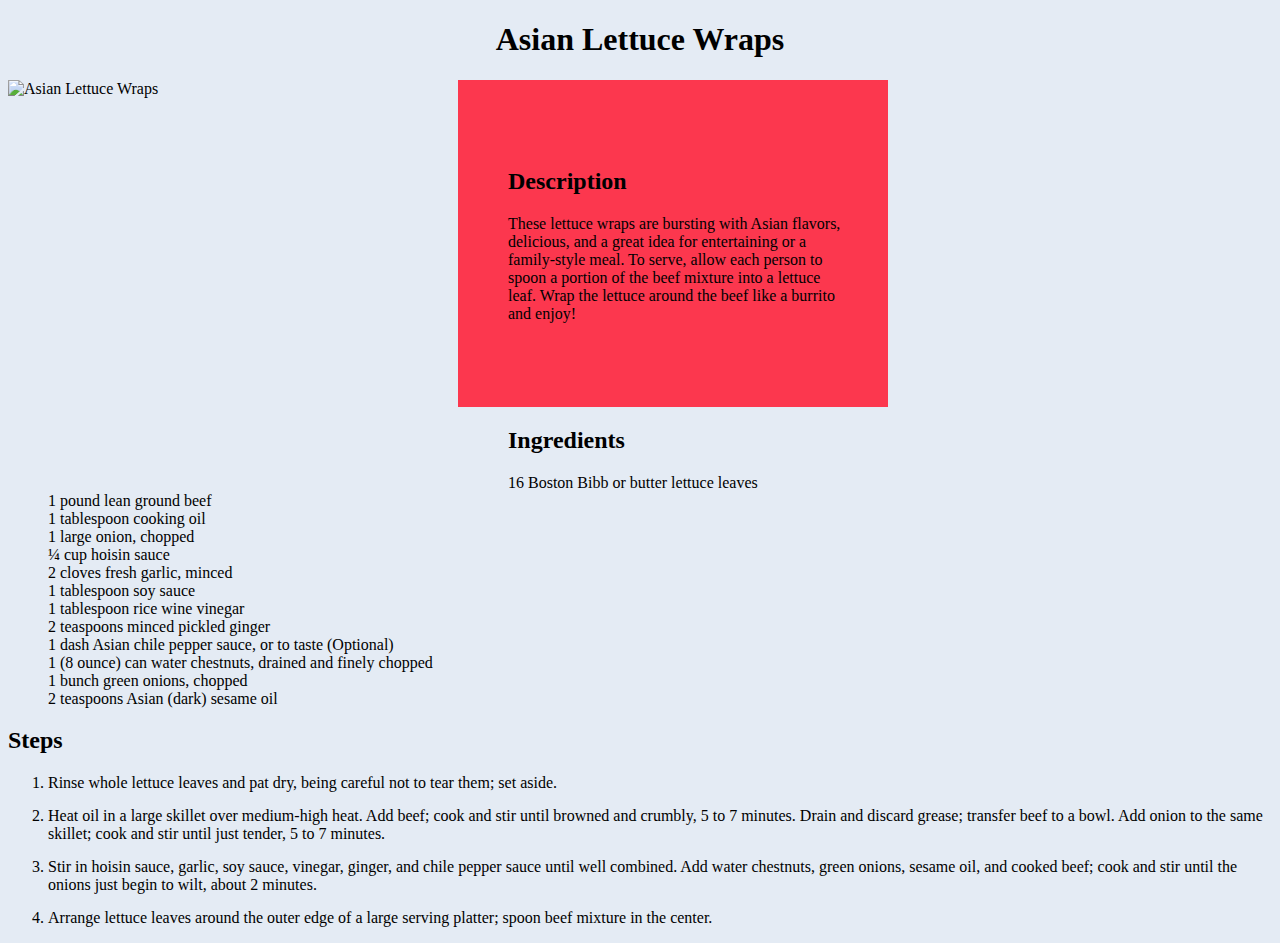
==== recipes/asian-lettuce-wraps.html @ 95a37ed5 "Create a div and give it a class name para" ====
<!DOCTYPE html>
<html lang="en">
<head>
    <meta charset="UTF-8">
    <meta name="viewport" content="width=device-width, initial-scale=1.0">
    <title>Asian Lettuce wraps</title>
    <link rel="stylesheet" href="style1.css">
</head>
<body>
    <h1>Asian Lettuce Wraps</h1>
    <img src="https://www.allrecipes.com/thmb/fWZOlf703oOwe3jDWVmDxJZ_kSs=/750x0/filters:no_upscale():max_bytes(150000):strip_icc():format(webp)/2630776-asian-lettuce-wraps-Chefd-1x1-1-b10d1fecc65748a4b4c60113da62a863.jpg" alt="Asian Lettuce Wraps" height="400" width="400">
    <div class="para">
    <h2>Description</h2>
    <p>These lettuce wraps are bursting with Asian flavors, delicious, and a great idea for entertaining or a family-style meal. To serve, allow each person to spoon a portion of the beef mixture into a lettuce leaf. Wrap the lettuce around the beef like a burrito and enjoy!</p>
    </div>
    <h2>Ingredients</h2>
    <ul>
        <li>16 Boston Bibb or butter lettuce leaves</li>
        <li>1 pound lean ground beef</li>
        <li>1 tablespoon cooking oil</li>
        <li>1 large onion, chopped</li>
        <li>¼ cup hoisin sauce</li>
        <li>2 cloves fresh garlic, minced</li>
        <li>1 tablespoon soy sauce</li>
        <li>1 tablespoon rice wine vinegar</li>
        <li>2 teaspoons minced pickled ginger</li>
        <li>1 dash Asian chile pepper sauce, or to taste (Optional)</li>
        <li>1 (8 ounce) can water chestnuts, drained and finely chopped</li>
        <li>1 bunch green onions, chopped</li>
        <li>2 teaspoons Asian (dark) sesame oil</li>
    </ul>
    <h2>Steps</h2>
    <ol>
        <li>Rinse whole lettuce leaves and pat dry, being careful not to tear them; set aside.</li>

        <li>Heat oil in a large skillet over medium-high heat. Add beef; cook and stir until browned and crumbly, 5 to 7 minutes. Drain and discard grease; transfer beef to a bowl. Add onion to the same skillet; cook and stir until just tender, 5 to 7 minutes.</li>

        <li>Stir in hoisin sauce, garlic, soy sauce, vinegar, ginger, and chile pepper sauce until well combined. Add water chestnuts, green onions, sesame oil, and cooked beef; cook and stir until the onions just begin to wilt, about 2 minutes.</li>
        
        <li>Arrange lettuce leaves around the outer edge of a large serving platter; spoon beef mixture in the center.</li>
    </ol>
</body>
</html>
---- recipes/style1.css ----
body{
    background-color: #e4ebf4;
}

h1{
    text-align: center;
}

img{
    float: left;
    margin-right: 100px;
}

.list{
    margin-top: 300px;
    width:900px;
    margin: 300px auto;
}

.container1{
    width: 900px;
    margin: auto;
    color: white;
    margin-bottom: -220px;
}

.list1{
    float: left;
    margin-right: 80px;

}
 .list2{
    margin-top: 36px;

 }

 .steps{
    margin-top: -200px;
    width: 900px;
    margin: -200px auto;
 }

 .para{
    background-color: #fc374e;
    padding: 68px 40px;
    width:350px;
    margin-left: 450px;
 }

 ul{
    list-style:none;
 }

.list1 li{
    background-color: #fc374e;
    margin-bottom: 10px;
    padding: 15px 110px;
    margin-left: -35px;
    text-align: center;
    border-radius: 16px;
    color: white;
}

.list2 li{
    background-color: #fc374e;
    margin-left: 400px;
    margin-bottom: 10px;
    margin-right: 20px;
    padding-top: 15px;
    padding-bottom: 15px;   
    text-align: center;
    padding-right: 100px;
    border-radius: 16px;
    color: white;
}
 
.steps{
    background-color: #fc374e;
    color: white;
    margin-bottom: 50px;
    padding-top: 15px;
    padding-bottom: 15px;
    border-radius: 10px;
}

ol li{
    margin-bottom: 15px;
}

.list1 li:hover,.list2 li:hover{
    background-color: #625a67;
    transition-duration: 0.35s;
}

.steps h2,.list h2{
    text-align: center;
}
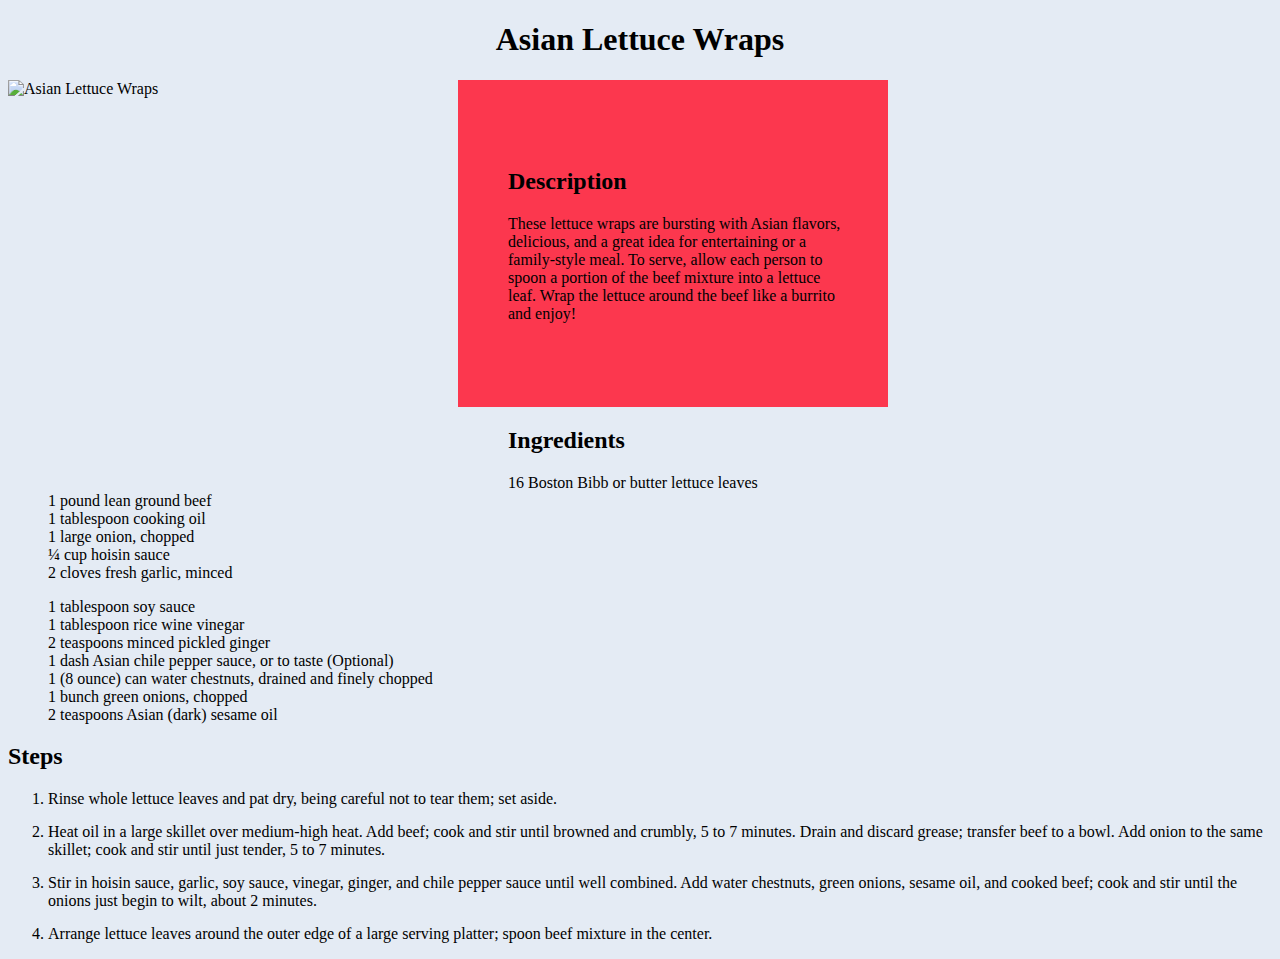
==== commit f8cfbe34: "Divide the unordered-list into 2" ====
--- a/recipes/asian-lettuce-wraps.html
+++ b/recipes/asian-lettuce-wraps.html
@@ -21,6 +21,8 @@
         <li>1 large onion, chopped</li>
         <li>¼ cup hoisin sauce</li>
         <li>2 cloves fresh garlic, minced</li>
+        </ul>
+        <ul>
         <li>1 tablespoon soy sauce</li>
         <li>1 tablespoon rice wine vinegar</li>
         <li>2 teaspoons minced pickled ginger</li>
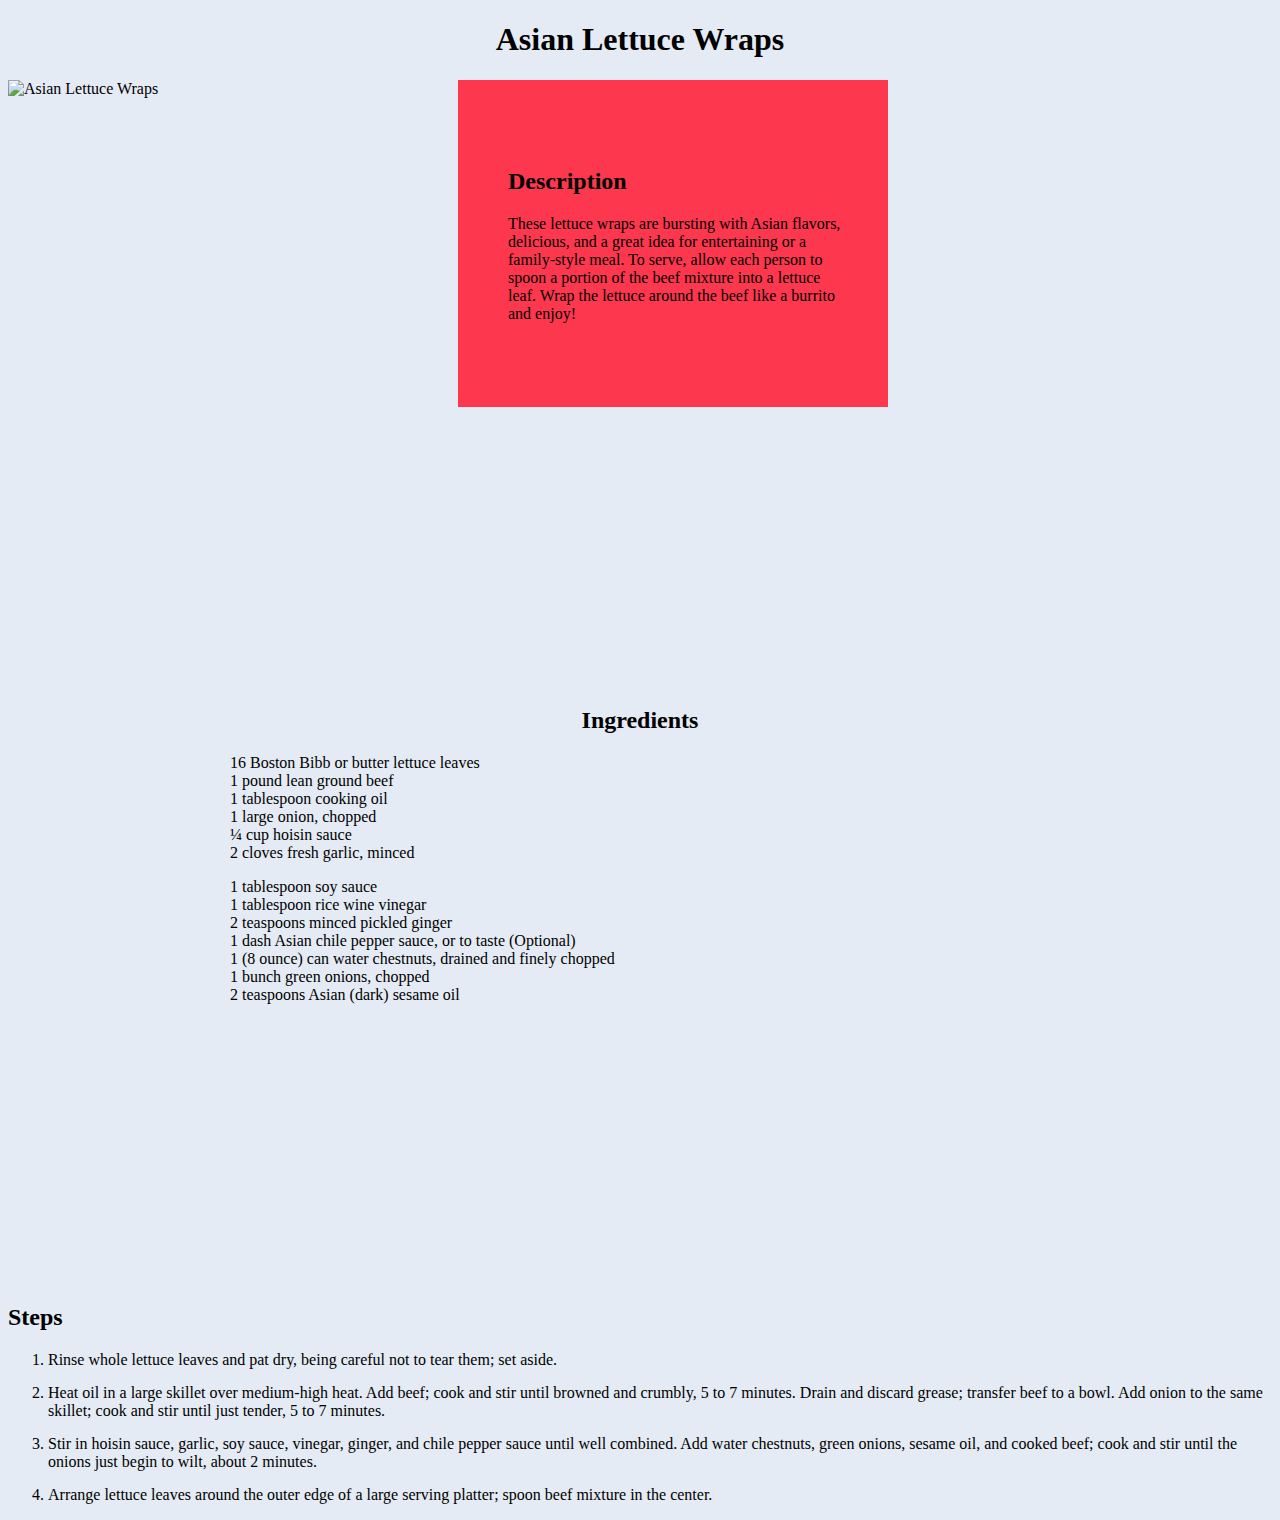
==== commit 292cae28: "Create a div and give a class name list" ====
--- a/recipes/asian-lettuce-wraps.html
+++ b/recipes/asian-lettuce-wraps.html
@@ -13,6 +13,7 @@
     <h2>Description</h2>
     <p>These lettuce wraps are bursting with Asian flavors, delicious, and a great idea for entertaining or a family-style meal. To serve, allow each person to spoon a portion of the beef mixture into a lettuce leaf. Wrap the lettuce around the beef like a burrito and enjoy!</p>
     </div>
+    <div class="list">
     <h2>Ingredients</h2>
     <ul>
         <li>16 Boston Bibb or butter lettuce leaves</li>
@@ -31,6 +32,7 @@
         <li>1 bunch green onions, chopped</li>
         <li>2 teaspoons Asian (dark) sesame oil</li>
     </ul>
+    </div>
     <h2>Steps</h2>
     <ol>
         <li>Rinse whole lettuce leaves and pat dry, being careful not to tear them; set aside.</li>
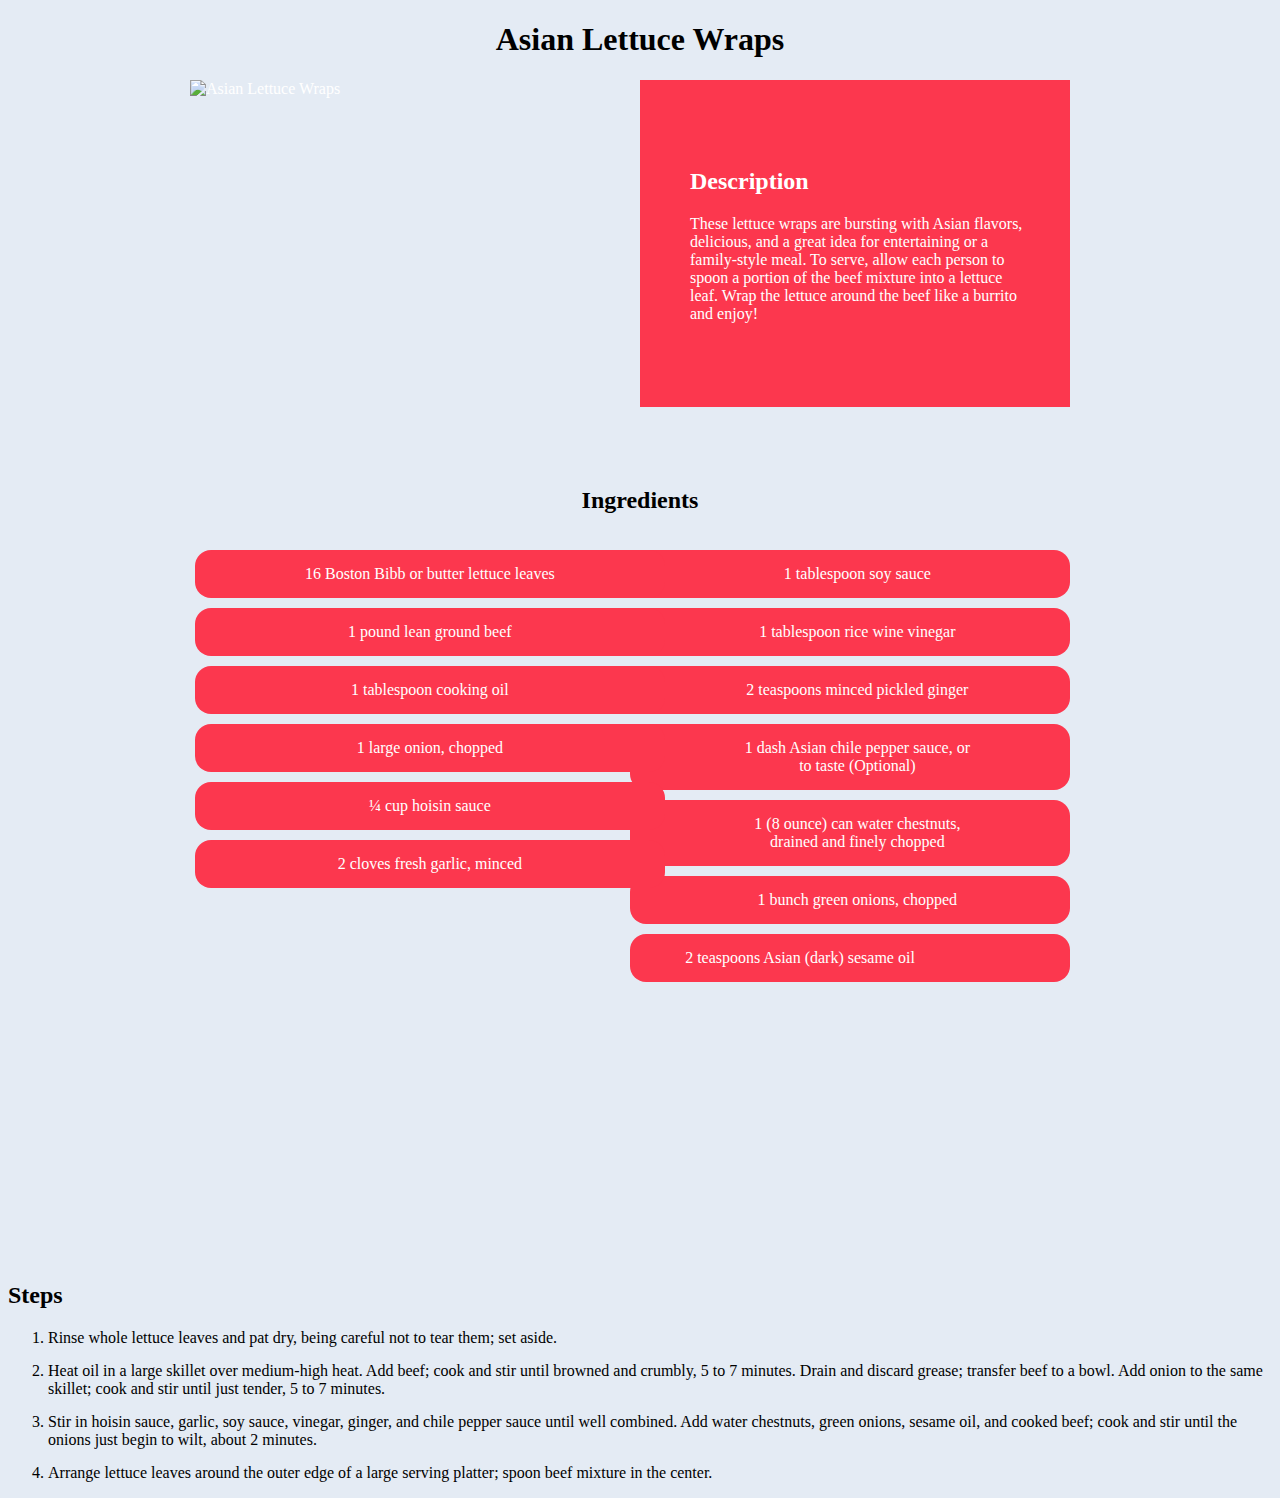
==== commit 12af06a7: "Give th unordered list a class name" ====
--- a/recipes/asian-lettuce-wraps.html
+++ b/recipes/asian-lettuce-wraps.html
@@ -8,14 +8,16 @@
 </head>
 <body>
     <h1>Asian Lettuce Wraps</h1>
+    <div class="container1">
     <img src="https://www.allrecipes.com/thmb/fWZOlf703oOwe3jDWVmDxJZ_kSs=/750x0/filters:no_upscale():max_bytes(150000):strip_icc():format(webp)/2630776-asian-lettuce-wraps-Chefd-1x1-1-b10d1fecc65748a4b4c60113da62a863.jpg" alt="Asian Lettuce Wraps" height="400" width="400">
     <div class="para">
     <h2>Description</h2>
     <p>These lettuce wraps are bursting with Asian flavors, delicious, and a great idea for entertaining or a family-style meal. To serve, allow each person to spoon a portion of the beef mixture into a lettuce leaf. Wrap the lettuce around the beef like a burrito and enjoy!</p>
     </div>
+    </div>
     <div class="list">
     <h2>Ingredients</h2>
-    <ul>
+    <ul class="list1">
         <li>16 Boston Bibb or butter lettuce leaves</li>
         <li>1 pound lean ground beef</li>
         <li>1 tablespoon cooking oil</li>
@@ -23,7 +25,7 @@
         <li>¼ cup hoisin sauce</li>
         <li>2 cloves fresh garlic, minced</li>
         </ul>
-        <ul>
+        <ul class="list2">
         <li>1 tablespoon soy sauce</li>
         <li>1 tablespoon rice wine vinegar</li>
         <li>2 teaspoons minced pickled ginger</li>
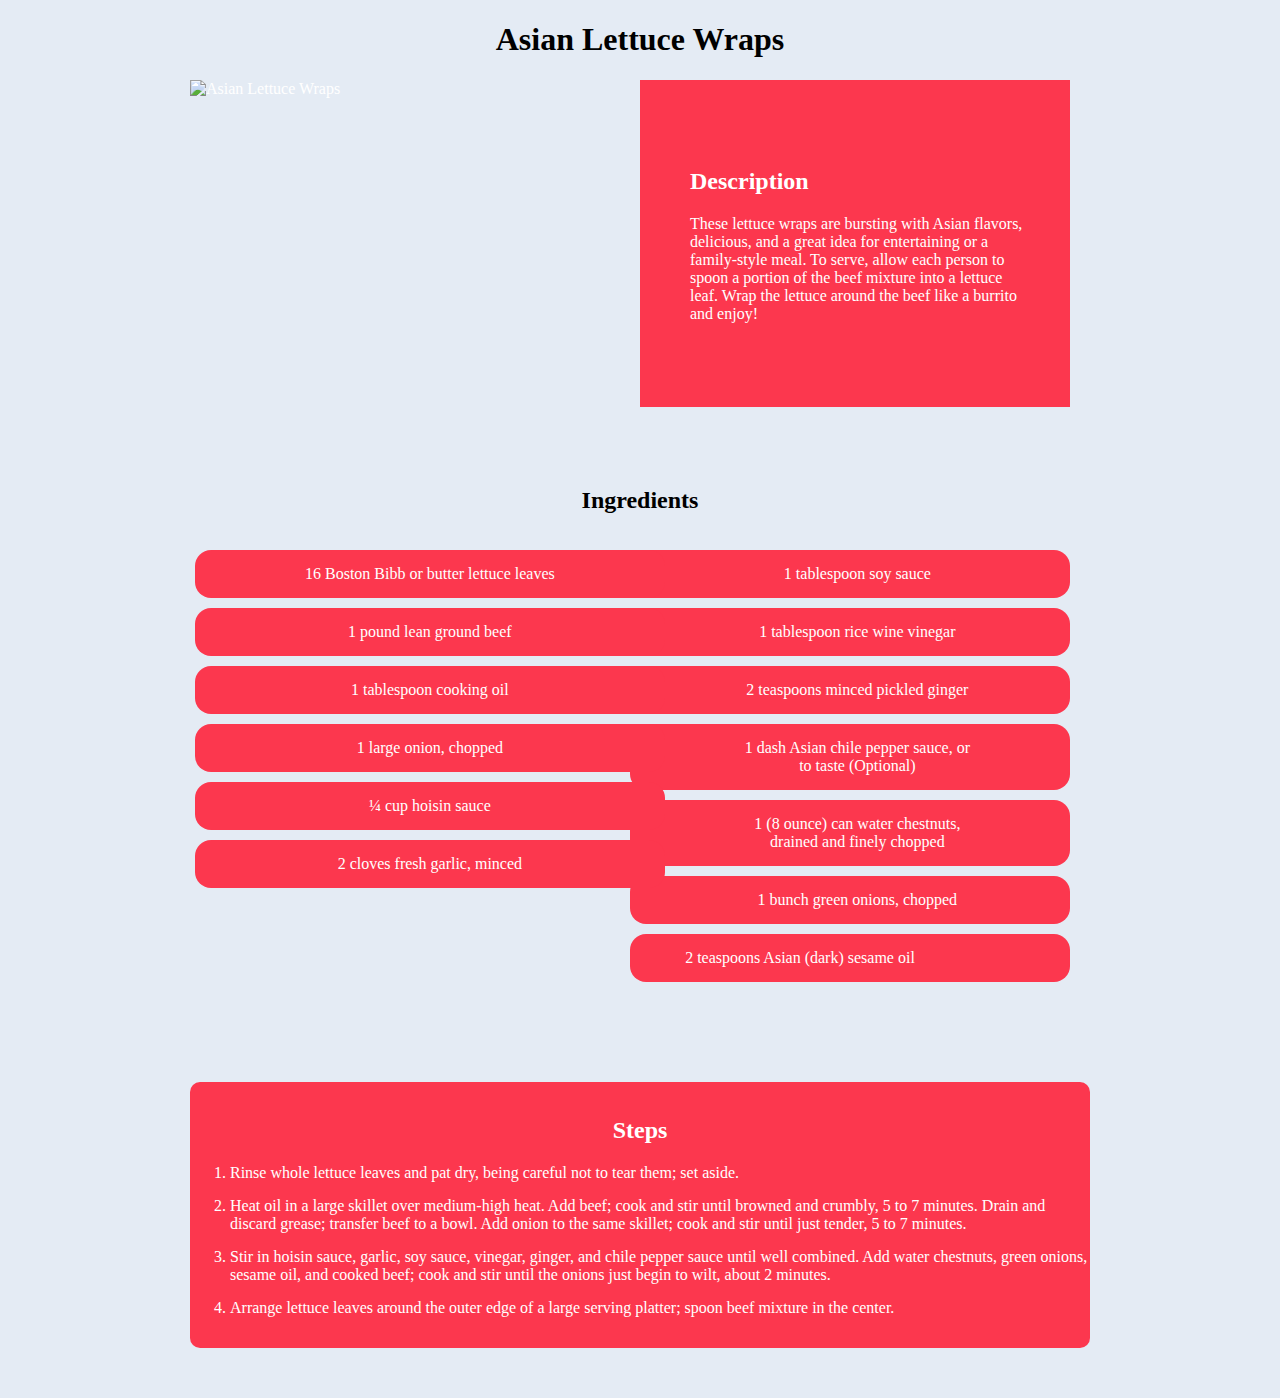
==== commit 05b0a935: "Create a div and give it a class name steps" ====
--- a/recipes/asian-lettuce-wraps.html
+++ b/recipes/asian-lettuce-wraps.html
@@ -35,6 +35,7 @@
         <li>2 teaspoons Asian (dark) sesame oil</li>
     </ul>
     </div>
+    <div class="steps">
     <h2>Steps</h2>
     <ol>
         <li>Rinse whole lettuce leaves and pat dry, being careful not to tear them; set aside.</li>
@@ -45,5 +46,6 @@
         
         <li>Arrange lettuce leaves around the outer edge of a large serving platter; spoon beef mixture in the center.</li>
     </ol>
+    </div>
 </body>
 </html>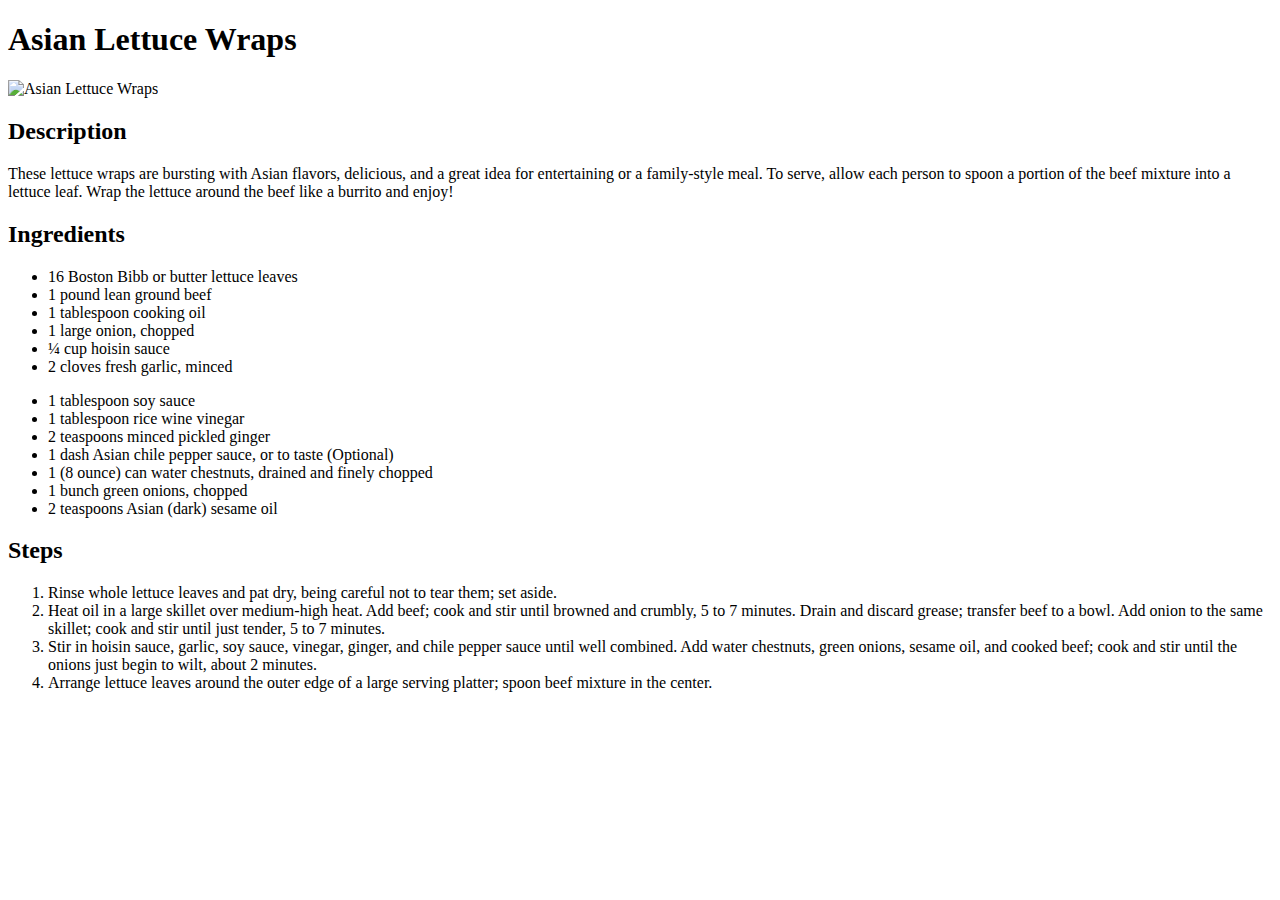
==== commit 9419a2f7: "Create a new style-sheet and link to this file" ====
--- a/recipes/asian-lettuce-wraps.html
+++ b/recipes/asian-lettuce-wraps.html
@@ -4,7 +4,7 @@
     <meta charset="UTF-8">
     <meta name="viewport" content="width=device-width, initial-scale=1.0">
     <title>Asian Lettuce wraps</title>
-    <link rel="stylesheet" href="style1.css">
+    <link rel="stylesheet" href="style2.css">
 </head>
 <body>
     <h1>Asian Lettuce Wraps</h1>
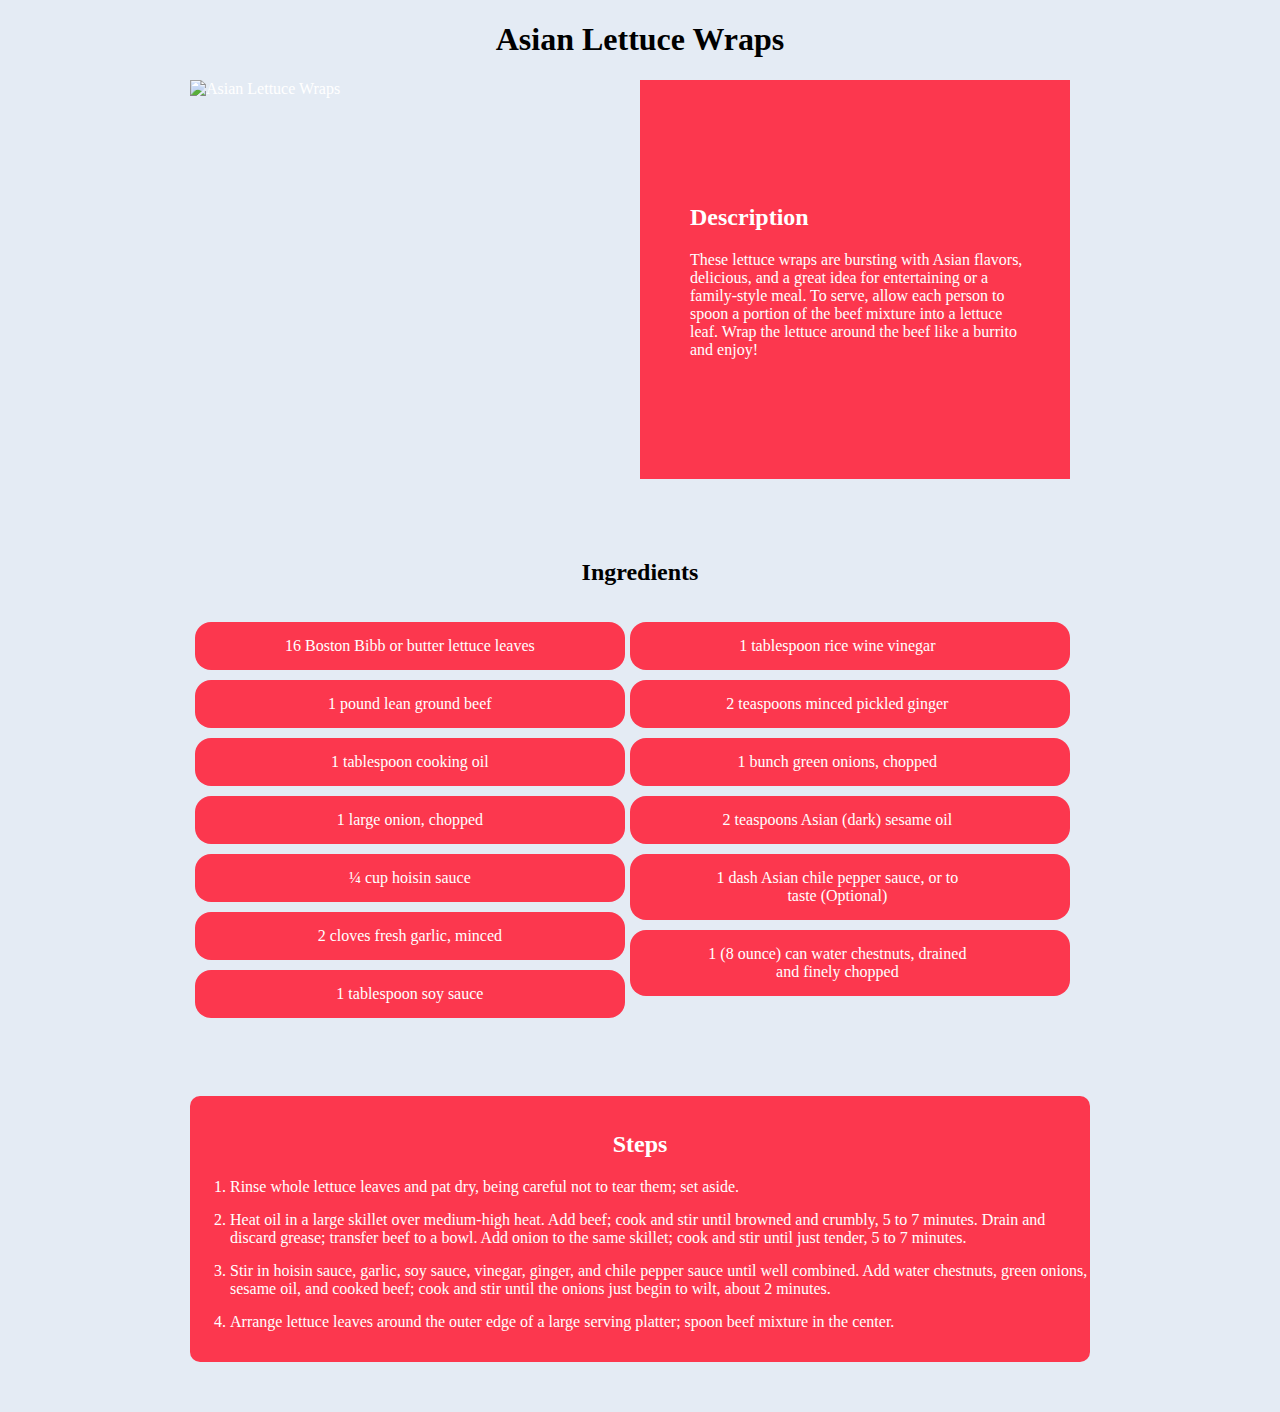
==== commit a0d75203: "change the order of list elements" ====
--- a/recipes/asian-lettuce-wraps.html
+++ b/recipes/asian-lettuce-wraps.html
@@ -24,15 +24,17 @@
         <li>1 large onion, chopped</li>
         <li>¼ cup hoisin sauce</li>
         <li>2 cloves fresh garlic, minced</li>
+        <li>1 tablespoon soy sauce</li>
+
         </ul>
         <ul class="list2">
-        <li>1 tablespoon soy sauce</li>
         <li>1 tablespoon rice wine vinegar</li>
         <li>2 teaspoons minced pickled ginger</li>
+        <li>1 bunch green onions, chopped</li>
+        <li>2 teaspoons Asian (dark) sesame oil</li>
         <li>1 dash Asian chile pepper sauce, or to taste (Optional)</li>
         <li>1 (8 ounce) can water chestnuts, drained and finely chopped</li>
-        <li>1 bunch green onions, chopped</li>
-        <li>2 teaspoons Asian (dark) sesame oil</li>
+        
     </ul>
     </div>
     <div class="steps">
--- a/recipes/style2.css
+++ b/recipes/style2.css
@@ -0,0 +1,98 @@
+body{
+    background-color: #e4ebf4;
+}
+
+h1{
+    text-align: center;
+}
+
+img{
+    float: left;
+    margin-right: 100px;
+}
+
+.list{
+    margin-top: 300px;
+    width:900px;
+    margin: 300px auto;
+}
+
+.container1{
+    width: 900px;
+    margin: auto;
+    color: white;
+    margin-bottom: -220px;
+}
+
+.list1{
+    float: left;
+    margin-right: 80px;
+
+}
+ .list2{
+    margin-top: 36px;
+
+ }
+
+ .steps{
+    margin-top: -200px;
+    width: 900px;
+    margin: -200px auto;
+ }
+
+ .para{
+    background-color: #fc374e;
+    padding: 104px 40px;
+    width:350px;
+    margin-left: 450px;
+ }
+
+ ul{
+    list-style:none;
+ }
+
+.list1 li{
+    background-color: #fc374e;
+    margin-bottom: 10px;
+    padding: 15px 90px;
+    margin-left: -35px;
+    text-align: center;
+    border-radius: 16px;
+    color: white;
+}
+
+.list2 li{
+    background-color: #fc374e;
+    margin-left: 400px;
+    margin-bottom: 10px;
+    margin-right: 20px;
+    padding-top: 15px;
+    padding-bottom: 15px;   
+    text-align: center;
+    padding-right: 100px;
+    border-radius: 16px;
+    color: white;
+}
+ 
+.steps{
+    background-color: #fc374e;
+    color: white;
+    margin-bottom: 50px;
+    padding-top: 15px;
+    padding-bottom: 15px;
+    border-radius: 10px;
+}
+
+ol li{
+    margin-bottom: 15px;
+}
+
+.list1 li:hover,.list2 li:hover{
+    background-color: #625a67;
+    transition-duration: 0.35s;
+}
+
+.steps h2,.list h2{
+    text-align: center;
+}
+
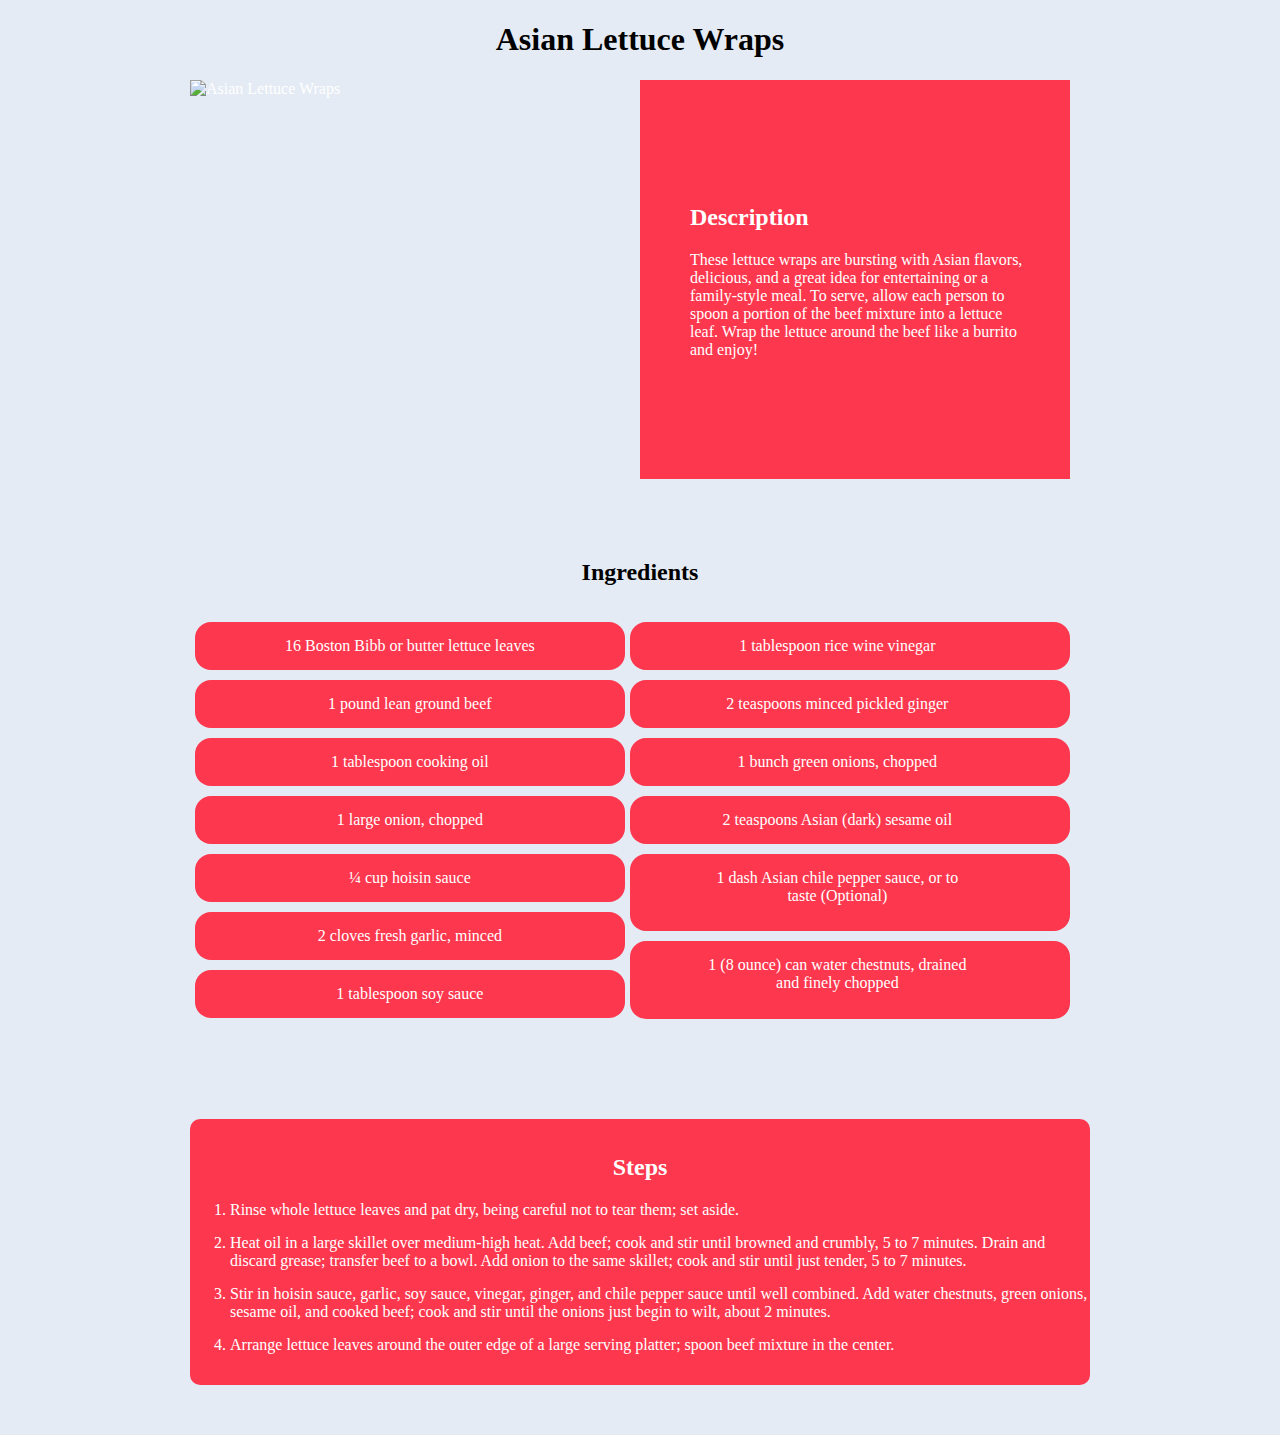
==== commit bc4f0c63: "Set bottom padding for last two list elements" ====
--- a/recipes/asian-lettuce-wraps.html
+++ b/recipes/asian-lettuce-wraps.html
@@ -32,8 +32,8 @@
         <li>2 teaspoons minced pickled ginger</li>
         <li>1 bunch green onions, chopped</li>
         <li>2 teaspoons Asian (dark) sesame oil</li>
-        <li>1 dash Asian chile pepper sauce, or to taste (Optional)</li>
-        <li>1 (8 ounce) can water chestnuts, drained and finely chopped</li>
+        <li style="padding-bottom: 26px;">1 dash Asian chile pepper sauce, or to taste (Optional)</li>
+        <li style="padding-bottom: 27px;">1 (8 ounce) can water chestnuts, drained and finely chopped</li>
         
     </ul>
     </div>
